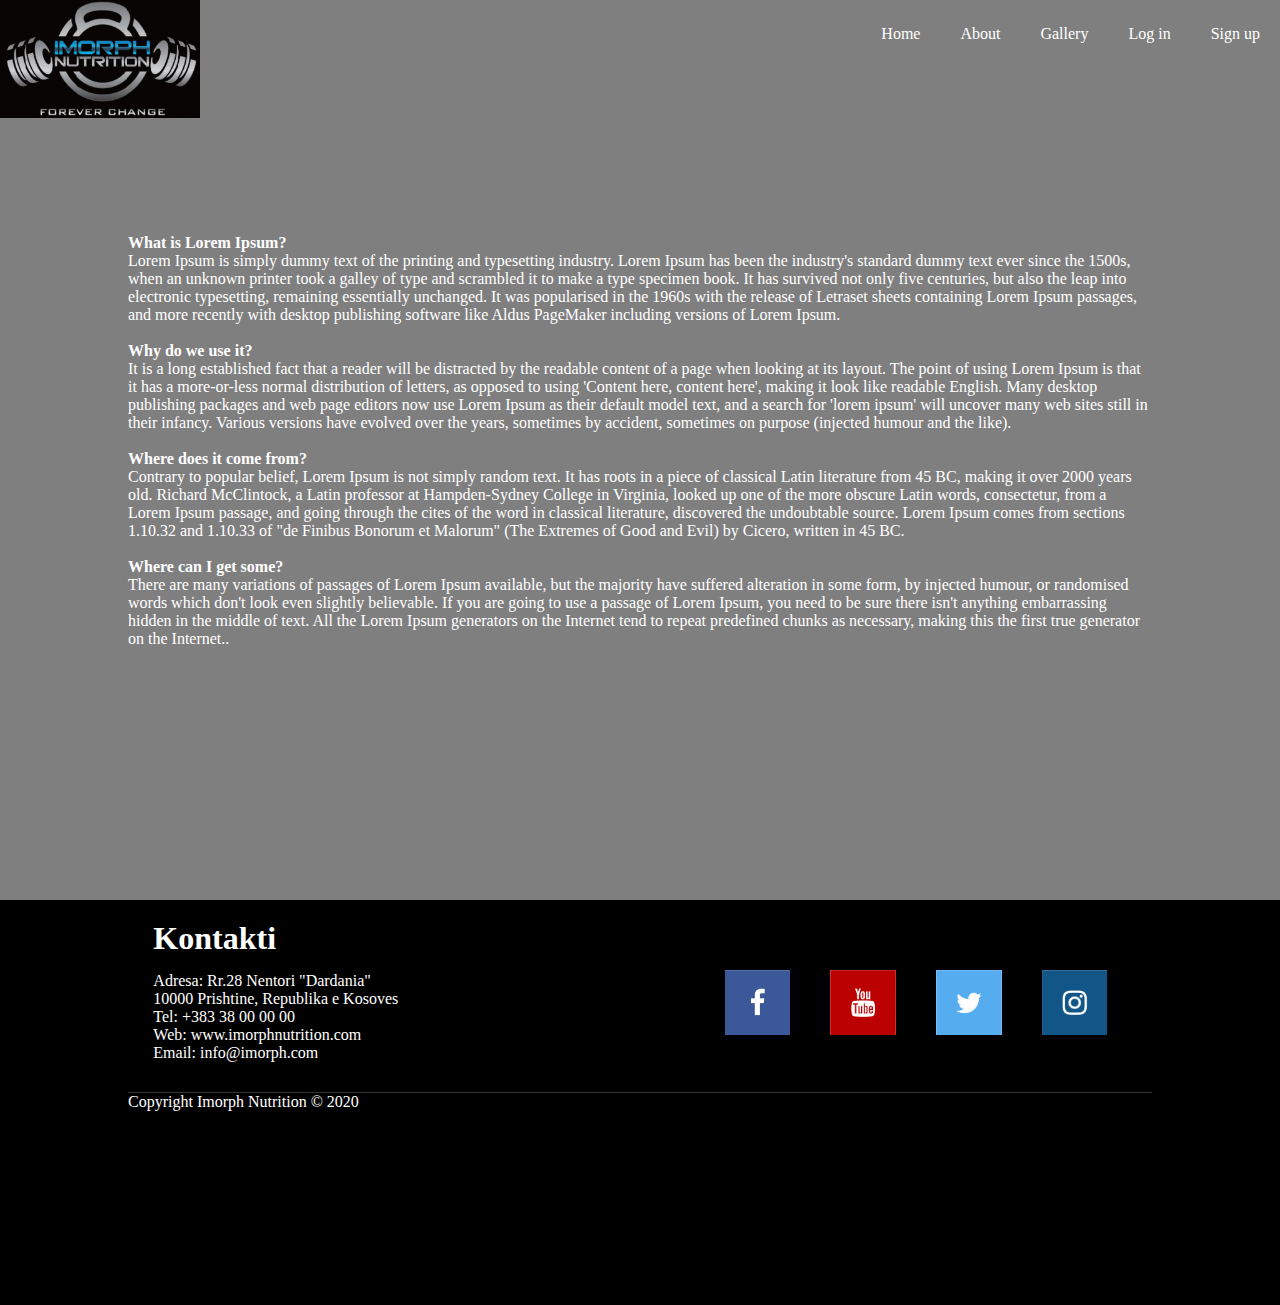
==== about.html @ c740e44e "First commit" ====
<!DOCTYPE html>
<html>
<head>
	<title>IMORF NUTRITION</title>
	<link rel="stylesheet" type="text/css" href="css/style.css">
</head>
<body>
	<header>		
			<div class="logo">
				<a href="index.html"><img src="logoFoto.png"></a>
			</div>
			<div class="nav">
				<ul>
					<li><a href="index.html">Home</a></li>
					<li><a href="about.html">About</a></li>
					<li><a href="gallery.html">Gallery</a></li>
					<li><a href="login.html">Log in</a></li>
					<li><a href="signup.html">Sign up</a></li>
				</ul>
			</div>
			<div class="about-content">
				<p>
					<strong>What is Lorem Ipsum?</strong></br>
					Lorem Ipsum is simply dummy text of the printing and typesetting industry. Lorem Ipsum has been the industry's standard dummy text ever since the 1500s, when an unknown printer took a galley of type and scrambled it to make a type specimen book. It has survived not only five centuries, but also the leap into electronic typesetting, remaining essentially unchanged. It was popularised in the 1960s with the release of Letraset sheets containing Lorem Ipsum passages, and more recently with desktop publishing software like Aldus PageMaker including versions of Lorem Ipsum.</br></br>

					<strong>Why do we use it?</strong></br>
					It is a long established fact that a reader will be distracted by the readable content of a page when looking at its layout. The point of using Lorem Ipsum is that it has a more-or-less normal distribution of letters, as opposed to using 'Content here, content here', making it look like readable English. Many desktop publishing packages and web page editors now use Lorem Ipsum as their default model text, and a search for 'lorem ipsum' will uncover many web sites still in their infancy. Various versions have evolved over the years, sometimes by accident, sometimes on purpose (injected humour and the like).</br></br>


					<strong>Where does it come from?</strong></br>
					Contrary to popular belief, Lorem Ipsum is not simply random text. It has roots in a piece of classical Latin literature from 45 BC, making it over 2000 years old. Richard McClintock, a Latin professor at Hampden-Sydney College in Virginia, looked up one of the more obscure Latin words, consectetur, from a Lorem Ipsum passage, and going through the cites of the word in classical literature, discovered the undoubtable source. Lorem Ipsum comes from sections 1.10.32 and 1.10.33 of "de Finibus Bonorum et Malorum" (The Extremes of Good and Evil) by Cicero, written in 45 BC.</br></br>

					

					<strong>Where can I get some?</strong></br>
					There are many variations of passages of Lorem Ipsum available, but the majority have suffered alteration in some form, by injected humour, or randomised words which don't look even slightly believable. If you are going to use a passage of Lorem Ipsum, you need to be sure there isn't anything embarrassing hidden in the middle of text. All the Lorem Ipsum generators on the Internet tend to repeat predefined chunks as necessary, making this the first true generator on the Internet..</br></br>
				</p>
			</div>
	</header>
	<footer>
		<div class="footer-p1">
			<h1 class="footer-element">Kontakti</h1>
			<p1 class="footer-element">Adresa: Rr.28 Nentori "Dardania"</br>10000 Prishtine, Republika e Kosoves</br>Tel: +383 38 00 00 00</br>Web: www.imorphnutrition.com</br>Email: info@imorph.com</p1>
		</div>
		<div class="footer-p2">
			<a href="https://www.facebook.com/"><img src="facebookLogo.png"></a>
			<a href="https://www.youtube.com/"><img src="youtubeLogo.png"></a>
			<a href="https://twitter.com/"><img src="twitterLogo.png"></a>
			<a href="https://www.instagram.com/"><img src="instagramLogo.png"></a>
		</div>
				<div class="footer-bottom">
			 Copyright Imorph Nutrition © 2020
		</div>	
	</footer>
</body>
</html>
---- css/style.css ----
*{
	margin: 0;
	padding: 0;
	font-family: Century Gothic;
}

header{
	display: flex;
	background-image: linear-gradient(rgba(0,0,0,0.5),rgba(0,0,0,0.5)), url(../MainFoto.jpg);
	height: 100vh;
	background-size: cover;
	background-position: top;
	position: relative;
}

ul{
	margin-left: auto; 
	list-style-type: none;
	display: flex;
	flex-direction: row;
	width: fit-content;
}

ul li a{
	text-decoration: none;
	color: #fff;
	padding: 20px;
	border: 1px solid #fff transparent;
	transition: 0.6s ease;
}

ul li a:hover{
	background-color: #fff;
	color: #000;
}

.nav{
	width: 100%;
	padding-top: 25px;
	height: fit-content;
}

.logo{
	height: fit-content;
}

.logo img{
	width: 200px;
	height: auto;
}

.title{
	position: absolute;
	top: 50%;
	left: 50%;
	transform: translate(-50%, -50%);
	color: #fff;
	font size: 1000px;
	text-align: center;
}

.button{
	position: absolute;
	top: 60%;
	left: 50%;
	transform: translate(-50%, -50%);
}
.btn{
	border:1px solid #fff;
	padding: 10px 30px;
	color: #fff;
	text-decoration: none;
	transition: 0.6s ease;
}

.btn:hover{
	background-color: #fff;
	color: #000;
}

form{
	display: flex;
	flex-direction: column;
	margin: auto auto;
	text-decoration: none;
	border: 1px solid white;
	background-color: rgba(0,0,0,0.5);
	padding: 30px;
	border-radius: 20px;
	backdrop-filter: blur(5px);
}

.form-element{
	display: flex;
	justify-content: space-around;
	color: #fff;
	width: 50%;
	min-height: 40px;
	margin: 10px auto;
	font-size: 18px;
}
.form-input{
	color: black;
}

.form-submit{
	margin: 10px auto;
	background-color: black;
}

.login-container{
	width: 25%;
	margin: 0 auto;
	position: absolute;
	top: 50%;
	left: 50%;
	transform: translate(-50%, -50%);
}

#username{
	border-radius: 10px;
	background-position: 7px center;
	background-image: url(../user.png);
	background-repeat: no-repeat;
	background-size: 22px;
	padding-left: 45px;
	border: 0;
}
#username:focus{
	border-color: #a1cbef;
	outline: 0;
	box-shadow: 0 0 0 0.2rem rgba(52, 144, 220, 0.25);
	background-color: #fff;
	color: #495057;
}

#password{
	border:0;
	border-radius: 10px;
	background-position: 7px center;
	background-image: url(../padLock.png);
	background-repeat: no-repeat;
	background-size: 22px;
	padding-left: 45px;
}
#password:focus{
	border-color: #a1cbef;
	outline: 0;
	box-shadow: 0 0 0 0.2rem rgba(52, 144, 220, 0.25);
	background-color: #fff;
	color: #495057;
}

#submit{
	background-color: #0062cc;
	border-radius: 10px;
	width: 30%;
	cursor: pointer;
	border: #005cbf;
}
#submit:hover{
	background-color: #0069d9;
	border: #0062cc;
}
#submit:focus{
	border: #0062cc;
	outline: 0;
	box-shadow: 0 0 0 0.2rem rgba(52, 144, 220, 0.25);
	background-color: #0069d9;
	color: #fff;
}

main{
	display: flex;
	flex-direction: column;
	height: 100vh;
	justify-content: space-around;
	background-image: linear-gradient(rgba(0,0,0,0.5),rgba(0,0,0,0.5)), url(../mainBackground.jpg);
}

.main-p1{
	margin: auto;
	height: fit-content;
	width: fit-content;
}

.main-p2{
	display: flex;
	flex-direction: row;
	justify-content: space-around;
	width: 100%;
	height: 70%;
}

.main-container{
	display: flex;
	flex-direction: column;
	align-items: center;
	border: 1px solid gold;
	margin: auto;
	transition: 0.6s
}

.main-element{
	display: flex;
	justify-content: space-around;
	color: #fff;
	width: 70%;
	min-height: 40px;
	margin: 10px auto;
	text-align: center;
}

.main-container:hover{
	background-color: #ddc75b;
}

footer{
	margin: auto;
	display: flex;
	flex-direction: row;
	height: 45vh;
	background-color: black;
	justify-content: space-around;
}

.footer-p1{
	margin-top: 20px;
	display: flex;
	flex-direction: column;
	justify-content: space-around;
	height: fit-content;

}

.footer-element{
	color: #ffff;
	margin-bottom: 15px;
}

.footer-p2{
	margin-top: 50px;
	display: flex;
	flex-direction: row;
	justify-content: space-around;
	width: fit-content;
}
.footer-p2 img{
	height: 65px;
	padding: 20px;
}

.footer-bottom{
	border-top: 1px solid #333333;
	color: white;
    display: flex;
    width: 80%;
    position: absolute;
    margin-top: 15%;
    height:fit-content;
}

.signup-container{
	width: 25%;
	margin: 0 auto;
	position: absolute;
	top: 50%;
	left: 50%;
	transform: translate(-50%, -50%);
}
#emri{
	border-radius: 10px;
	background-size: 22px;
	padding-left: 45px;
	border: 0;
}
#emri:focus{
	border-color: #a1cbef;
	outline: 0;
	box-shadow: 0 0 0 0.2rem rgba(52, 144, 220, 0.25);
	background-color: #fff;
	color: #495057;
}
#mbiemri{
	border-radius: 10px;
	background-size: 22px;
	padding-left: 45px;
	border: 0;
}
#mbiemri:focus{
	border-color: #a1cbef;
	outline: 0;
	box-shadow: 0 0 0 0.2rem rgba(52, 144, 220, 0.25);
	background-color: #fff;
	color: #495057;
}
#email{
	border-radius: 10px;
	background-size: 22px;
	padding-left: 45px;
	border: 0;
}
#email:focus{
	border-color: #a1cbef;
	outline: 0;
	box-shadow: 0 0 0 0.2rem rgba(52, 144, 220, 0.25);
	background-color: #fff;
	color: #495057;
}
#reg-username{
	border-radius: 10px;
	background-size: 22px;
	padding-left: 45px;
	border: 0;
}
#reg-username:focus{
	border-color: #a1cbef;
	outline: 0;
	box-shadow: 0 0 0 0.2rem rgba(52, 144, 220, 0.25);
	background-color: #fff;
	color: #495057;
}
#reg-password{
	border:0;
	border-radius: 10px;
	padding-left: 45px;
}
#reg-password:focus{
	border-color: #a1cbef;
	outline: 0;
	box-shadow: 0 0 0 0.2rem rgba(52, 144, 220, 0.25);
	background-color: #fff;
	color: #495057;
}
#reg-pass{
	border:0;
	border-radius: 10px;
	padding-left: 45px;
}
#reg-pass:focus{
	border-color: #a1cbef;
	outline: 0;
	box-shadow: 0 0 0 0.2rem rgba(52, 144, 220, 0.25);
	background-color: #fff;
	color: #495057;
}
.about-content{
	color: white;
	text-align: left;
	width: 80%;
	margin: 0 auto;
	position: absolute;
	top: 50%;
	left: 50%;
	transform: translate(-50%, -50%)
}

.gallery{
	position: absolute;
	margin-top: 13%;
	margin-left: 7%;
	height: fit-content;
	width: fit-content;
}.galleri img{
	
}
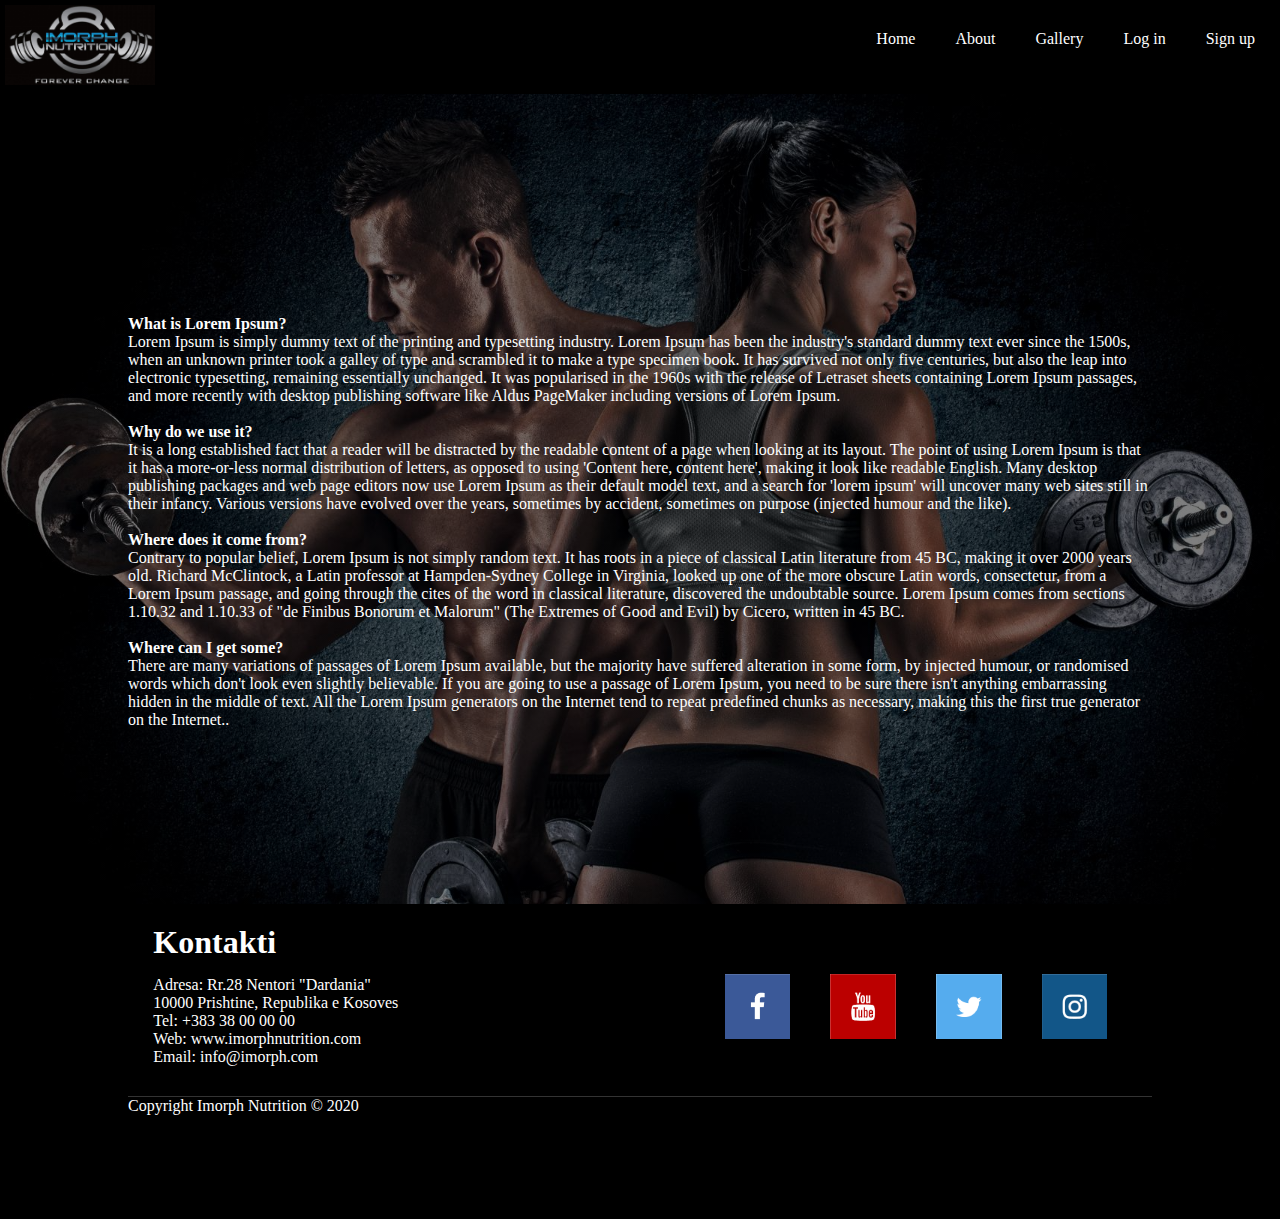
==== commit 98e43093: "Ndryshime bazike ne header, main etj." ====
--- a/about.html
+++ b/about.html
@@ -18,6 +18,9 @@
 					<li><a href="signup.html">Sign up</a></li>
 				</ul>
 			</div>
+	</header>
+	<main style="height: 90vh; ">
+		<div class="about-background">
 			<div class="about-content">
 				<p>
 					<strong>What is Lorem Ipsum?</strong></br>
@@ -36,7 +39,8 @@
 					There are many variations of passages of Lorem Ipsum available, but the majority have suffered alteration in some form, by injected humour, or randomised words which don't look even slightly believable. If you are going to use a passage of Lorem Ipsum, you need to be sure there isn't anything embarrassing hidden in the middle of text. All the Lorem Ipsum generators on the Internet tend to repeat predefined chunks as necessary, making this the first true generator on the Internet..</br></br>
 				</p>
 			</div>
-	</header>
+		</div>
+	</main>
 	<footer>
 		<div class="footer-p1">
 			<h1 class="footer-element">Kontakti</h1>
--- a/css/style.css
+++ b/css/style.css
@@ -6,11 +6,8 @@
 
 header{
 	display: flex;
-	background-image: linear-gradient(rgba(0,0,0,0.5),rgba(0,0,0,0.5)), url(../MainFoto.jpg);
-	height: 100vh;
-	background-size: cover;
-	background-position: top;
-	position: relative;
+	background-color: black;
+	padding: 5px;
 }
 
 ul{
@@ -45,19 +42,10 @@
 }
 
 .logo img{
-	width: 200px;
-	height: auto;
-}
-
-.title{
-	position: absolute;
-	top: 50%;
-	left: 50%;
-	transform: translate(-50%, -50%);
-	color: #fff;
-	font size: 1000px;
-	text-align: center;
-}
+	width: 150px;
+	height: 80px;
+}
+
 
 .button{
 	position: absolute;
@@ -65,18 +53,7 @@
 	left: 50%;
 	transform: translate(-50%, -50%);
 }
-.btn{
-	border:1px solid #fff;
-	padding: 10px 30px;
-	color: #fff;
-	text-decoration: none;
-	transition: 0.6s ease;
-}
-
-.btn:hover{
-	background-color: #fff;
-	color: #000;
-}
+	
 
 form{
 	display: flex;
@@ -111,10 +88,6 @@
 .login-container{
 	width: 25%;
 	margin: 0 auto;
-	position: absolute;
-	top: 50%;
-	left: 50%;
-	transform: translate(-50%, -50%);
 }
 
 #username{
@@ -169,17 +142,29 @@
 	background-color: #0069d9;
 	color: #fff;
 }
-
+.main-top{
+	
+	height: 80vh;
+	background-size: cover;
+	background-position: top;
+	position: relative;
+}
 main{
+	background-image: linear-gradient(rgba(0,0,0,0.5),rgba(0,0,0,0.5)), url(../mainBackground.jpg);
+	display: flex;
+    justify-content: space-around;
+    flex-direction: column;
+}
+.main-bottom{
 	display: flex;
 	flex-direction: column;
 	height: 100vh;
 	justify-content: space-around;
-	background-image: linear-gradient(rgba(0,0,0,0.5),rgba(0,0,0,0.5)), url(../mainBackground.jpg);
-}
-
+	
+}
 .main-p1{
 	margin: auto;
+	margin-top: 10%;
 	height: fit-content;
 	width: fit-content;
 }
@@ -219,7 +204,7 @@
 	margin: auto;
 	display: flex;
 	flex-direction: row;
-	height: 45vh;
+	height: 35vh;
 	background-color: black;
 	justify-content: space-around;
 }
@@ -263,10 +248,6 @@
 .signup-container{
 	width: 25%;
 	margin: 0 auto;
-	position: absolute;
-	top: 50%;
-	left: 50%;
-	transform: translate(-50%, -50%);
 }
 #emri{
 	border-radius: 10px;
@@ -344,23 +325,36 @@
 	background-color: #fff;
 	color: #495057;
 }
+
+.about-background{
+	width: 100%;
+	height: 100%;
+	background-image: linear-gradient(rgba(0,0,0,0.5),rgba(0,0,0,0.5)), url(../mainFoto.jpg);
+	background-position: top;
+	background-size: cover;
+	display: flex;
+}
 .about-content{
 	color: white;
-	text-align: left;
 	width: 80%;
-	margin: 0 auto;
+	margin: auto;
+	padding-top: 5%;
+	display: flex;
+
+}
+.active{
 	position: absolute;
-	top: 50%;
-	left: 50%;
-	transform: translate(-50%, -50%)
-}
-
-.gallery{
+	opacity: 1;
+	margin-left: 10%;
+	transition: all 0.5s ease-in-out;
+}
+
+.not-active{
 	position: absolute;
-	margin-top: 13%;
-	margin-left: 7%;
-	height: fit-content;
-	width: fit-content;
-}.galleri img{
-	
+	opacity: 0;
+	margin-left: 10%;
+	transition: all 0.5s ease-in-out;
+}
+.slider-content{
+	position: absolute;
 }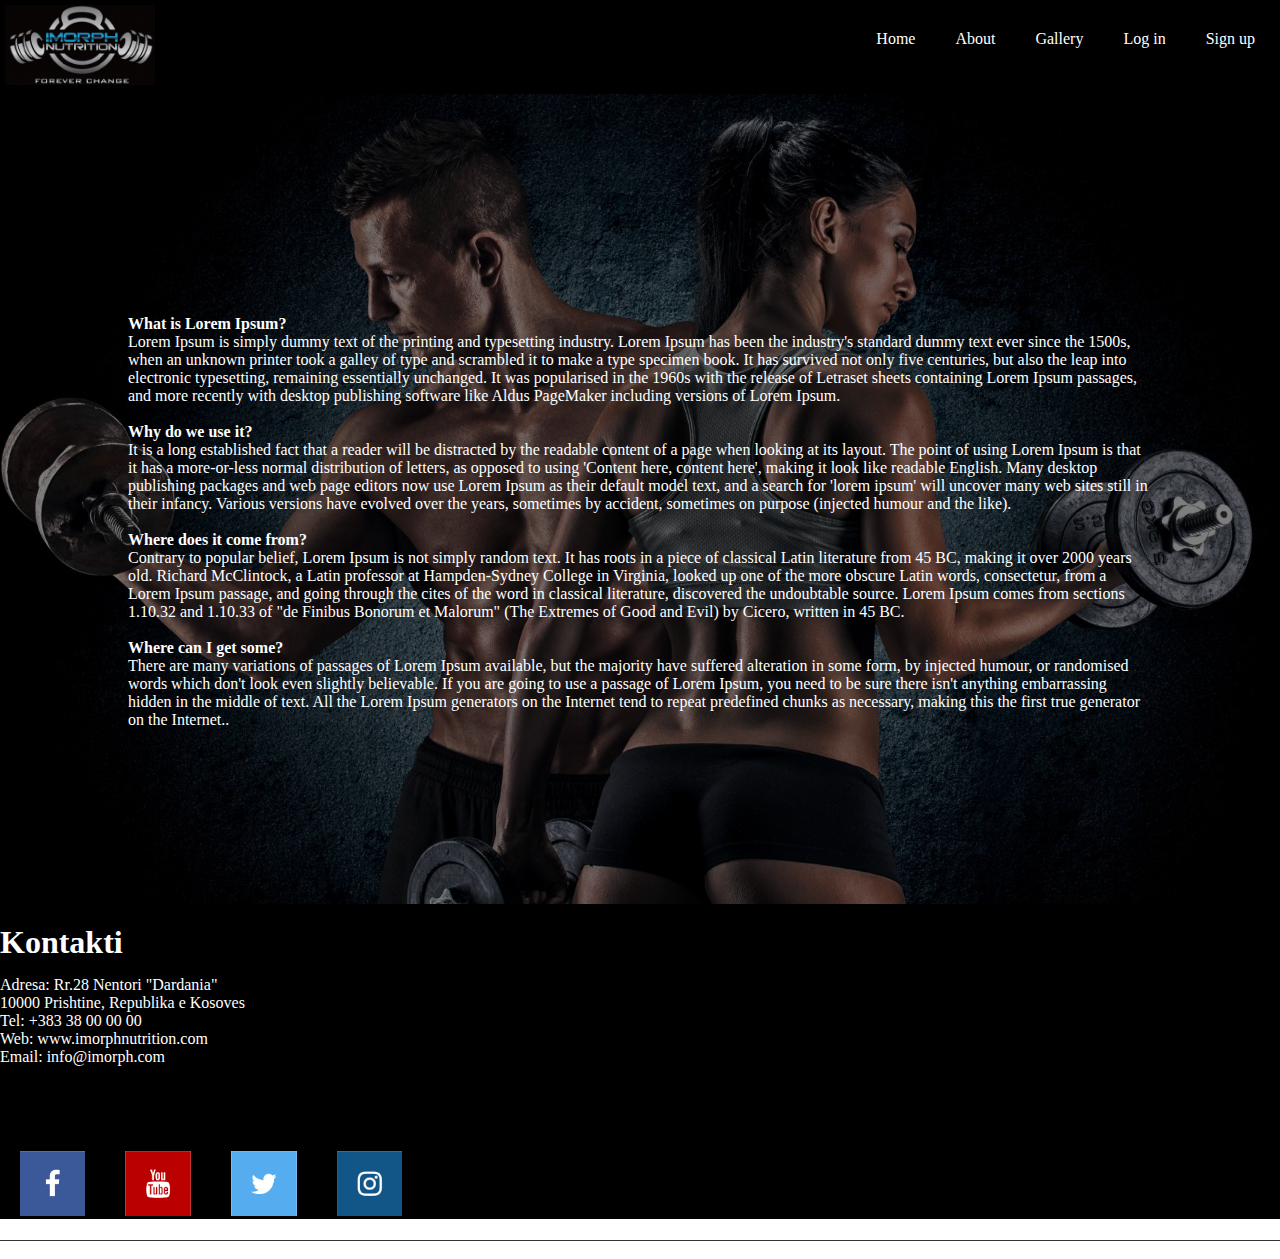
==== commit 560ec047: "Ndryshime" ====
--- a/about.html
+++ b/about.html
@@ -7,7 +7,7 @@
 <body>
 	<header>		
 			<div class="logo">
-				<a href="index.html"><img src="logoFoto.png"></a>
+				<a href="index.html"><img src="photos/logoFoto.png"></a>
 			</div>
 			<div class="nav">
 				<ul>
@@ -46,11 +46,11 @@
 			<h1 class="footer-element">Kontakti</h1>
 			<p1 class="footer-element">Adresa: Rr.28 Nentori "Dardania"</br>10000 Prishtine, Republika e Kosoves</br>Tel: +383 38 00 00 00</br>Web: www.imorphnutrition.com</br>Email: info@imorph.com</p1>
 		</div>
-		<div class="footer-p2">
-			<a href="https://www.facebook.com/"><img src="facebookLogo.png"></a>
-			<a href="https://www.youtube.com/"><img src="youtubeLogo.png"></a>
-			<a href="https://twitter.com/"><img src="twitterLogo.png"></a>
-			<a href="https://www.instagram.com/"><img src="instagramLogo.png"></a>
+		<div class="footer-p3">
+			<a href="https://www.facebook.com/"><img src="photos/facebookLogo.png"></a>
+			<a href="https://www.youtube.com/"><img src="photos/youtubeLogo.png"></a>
+			<a href="https://twitter.com/"><img src="photos/twitterLogo.png"></a>
+			<a href="https://www.instagram.com/"><img src="photos/instagramLogo.png"></a>
 		</div>
 				<div class="footer-bottom">
 			 Copyright Imorph Nutrition © 2020
--- a/css/style.css
+++ b/css/style.css
@@ -76,6 +76,7 @@
 	margin: 10px auto;
 	font-size: 18px;
 }
+
 .form-input{
 	color: black;
 }
@@ -93,12 +94,13 @@
 #username{
 	border-radius: 10px;
 	background-position: 7px center;
-	background-image: url(../user.png);
+	background-image: url(../photos/user.png);
 	background-repeat: no-repeat;
 	background-size: 22px;
 	padding-left: 45px;
 	border: 0;
 }
+
 #username:focus{
 	border-color: #a1cbef;
 	outline: 0;
@@ -111,11 +113,12 @@
 	border:0;
 	border-radius: 10px;
 	background-position: 7px center;
-	background-image: url(../padLock.png);
+	background-image: url(../photos/padLock.png);
 	background-repeat: no-repeat;
 	background-size: 22px;
 	padding-left: 45px;
 }
+
 #password:focus{
 	border-color: #a1cbef;
 	outline: 0;
@@ -131,10 +134,12 @@
 	cursor: pointer;
 	border: #005cbf;
 }
+
 #submit:hover{
 	background-color: #0069d9;
 	border: #0062cc;
 }
+
 #submit:focus{
 	border: #0062cc;
 	outline: 0;
@@ -142,26 +147,26 @@
 	background-color: #0069d9;
 	color: #fff;
 }
+
 .main-top{
-	
-	height: 80vh;
-	background-size: cover;
-	background-position: top;
-	position: relative;
-}
+	height: 100vh;
+	display: flex;
+	justify-content: center;
+}
+
 main{
-	background-image: linear-gradient(rgba(0,0,0,0.5),rgba(0,0,0,0.5)), url(../mainBackground.jpg);
+	background-image: linear-gradient(rgba(0,0,0,0.5),rgba(0,0,0,0.5)), url(../photos/mainBackground.jpg);
 	display: flex;
     justify-content: space-around;
     flex-direction: column;
 }
+
 .main-bottom{
 	display: flex;
 	flex-direction: column;
 	height: 100vh;
-	justify-content: space-around;
-	
-}
+}
+
 .main-p1{
 	margin: auto;
 	margin-top: 10%;
@@ -203,19 +208,24 @@
 footer{
 	margin: auto;
 	display: flex;
-	flex-direction: row;
+	flex-direction: column;
 	height: 35vh;
 	background-color: black;
 	justify-content: space-around;
 }
 
+.footer-top{
+	display: flex;
+	justify-content: space-around;
+	width: 100%;
+}
+
 .footer-p1{
 	margin-top: 20px;
 	display: flex;
 	flex-direction: column;
 	justify-content: space-around;
 	height: fit-content;
-
 }
 
 .footer-element{
@@ -223,14 +233,15 @@
 	margin-bottom: 15px;
 }
 
-.footer-p2{
+.footer-p3{
 	margin-top: 50px;
 	display: flex;
 	flex-direction: row;
 	justify-content: space-around;
 	width: fit-content;
 }
-.footer-p2 img{
+
+.footer-p3 img{
 	height: 65px;
 	padding: 20px;
 }
@@ -239,9 +250,7 @@
 	border-top: 1px solid #333333;
 	color: white;
     display: flex;
-    width: 80%;
-    position: absolute;
-    margin-top: 15%;
+    width: 100%;
     height:fit-content;
 }
 
@@ -249,12 +258,14 @@
 	width: 25%;
 	margin: 0 auto;
 }
+
 #emri{
 	border-radius: 10px;
 	background-size: 22px;
 	padding-left: 45px;
 	border: 0;
 }
+
 #emri:focus{
 	border-color: #a1cbef;
 	outline: 0;
@@ -262,12 +273,14 @@
 	background-color: #fff;
 	color: #495057;
 }
+
 #mbiemri{
 	border-radius: 10px;
 	background-size: 22px;
 	padding-left: 45px;
 	border: 0;
 }
+
 #mbiemri:focus{
 	border-color: #a1cbef;
 	outline: 0;
@@ -275,12 +288,14 @@
 	background-color: #fff;
 	color: #495057;
 }
+
 #email{
 	border-radius: 10px;
 	background-size: 22px;
 	padding-left: 45px;
 	border: 0;
 }
+
 #email:focus{
 	border-color: #a1cbef;
 	outline: 0;
@@ -288,12 +303,14 @@
 	background-color: #fff;
 	color: #495057;
 }
+
 #reg-username{
 	border-radius: 10px;
 	background-size: 22px;
 	padding-left: 45px;
 	border: 0;
 }
+
 #reg-username:focus{
 	border-color: #a1cbef;
 	outline: 0;
@@ -301,11 +318,13 @@
 	background-color: #fff;
 	color: #495057;
 }
+
 #reg-password{
 	border:0;
 	border-radius: 10px;
 	padding-left: 45px;
 }
+
 #reg-password:focus{
 	border-color: #a1cbef;
 	outline: 0;
@@ -313,11 +332,13 @@
 	background-color: #fff;
 	color: #495057;
 }
+
 #reg-pass{
 	border:0;
 	border-radius: 10px;
 	padding-left: 45px;
 }
+
 #reg-pass:focus{
 	border-color: #a1cbef;
 	outline: 0;
@@ -329,32 +350,32 @@
 .about-background{
 	width: 100%;
 	height: 100%;
-	background-image: linear-gradient(rgba(0,0,0,0.5),rgba(0,0,0,0.5)), url(../mainFoto.jpg);
+	background-image: linear-gradient(rgba(0,0,0,0.5),rgba(0,0,0,0.5)), url(../photos/mainFoto.jpg);
 	background-position: top;
 	background-size: cover;
 	display: flex;
 }
+
 .about-content{
 	color: white;
 	width: 80%;
 	margin: auto;
 	padding-top: 5%;
 	display: flex;
-
-}
+}
+
 .active{
 	position: absolute;
 	opacity: 1;
-	margin-left: 10%;
 	transition: all 0.5s ease-in-out;
 }
 
 .not-active{
 	position: absolute;
 	opacity: 0;
-	margin-left: 10%;
 	transition: all 0.5s ease-in-out;
 }
+
 .slider-content{
-	position: absolute;
+	margin: auto;
 }